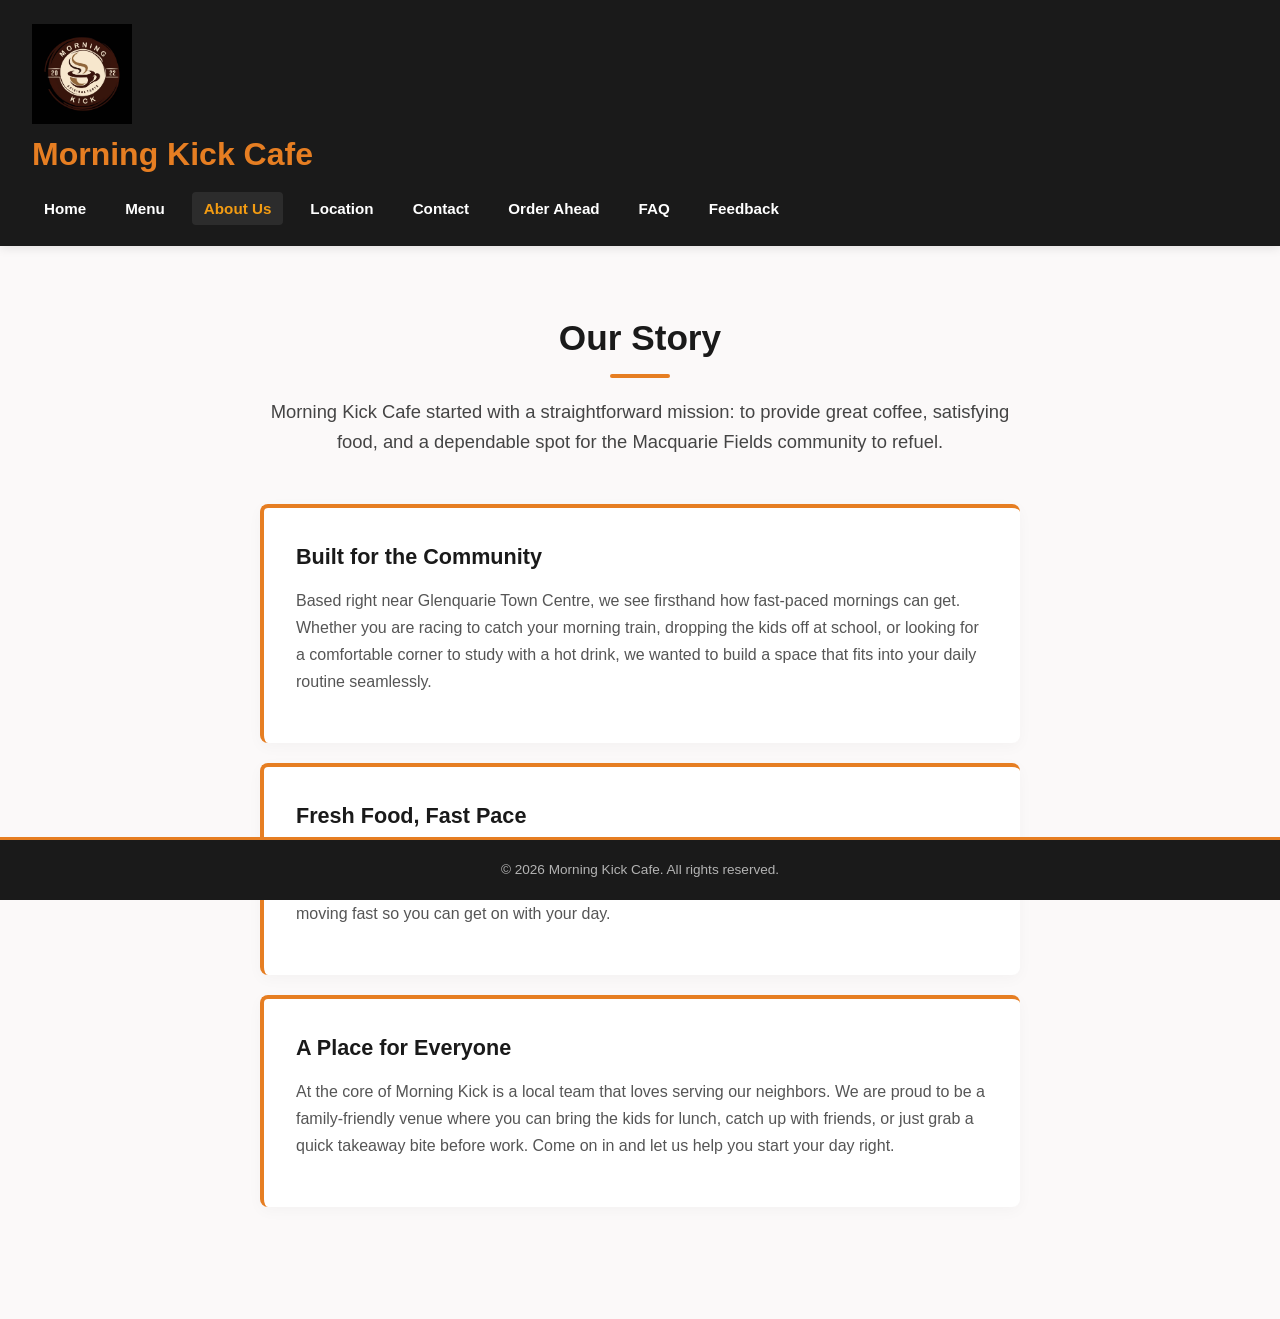
==== About.html @ 68140988 "Update About.html" ====
<!DOCTYPE html>
<html lang="en">
<head>
    <meta charset="UTF-8">
    <meta name="viewport" content="width=device-width, initial-scale=1.0">
    <title>About Us | Glenquarie Morning Kick Cafe</title>
    <link rel="stylesheet" href="style.css">
</head>
<body>
    <header class="global-header">
        <div class="logo-container">
            <img src="logo.jpg" alt="Morning Kick Cafe Logo" class="header-logo">
            <h1 class="site-title">Morning Kick Cafe</h1>
        </div>

        <nav aria-label="Main Navigation">
            <ul class="nav-links">
                <li><a href="index.html">Home</a></li>
                <li><a href="menu.html">Menu</a></li>
                <li><a href="about.html" class="active">About Us</a></li>
                <li><a href="location.html">Location</a></li>
                <li><a href="contact.html">Contact</a></li>
                <li><a href="order.html">Order Ahead</a></li>
                <li><a href="faq.html">FAQ</a></li>
                <li><a href="feedback.html">Feedback</a></li>
            </ul>
        </nav>
    </header>

    <main class="about-page">
        <section class="cafe-intro">
            <h2>Our Story</h2>
            <p>Morning Kick Cafe started with a straightforward mission: to provide great coffee, satisfying food, and a dependable spot for the Macquarie Fields community to refuel.</p>
        </section>

        <section class="quick-info-grid" style="display: block; max-width: 800px; margin: 0 auto; padding: 0 20px;">
            <div class="info-card" style="text-align: left; margin-bottom: 20px;">
                <h3>Built for the Community</h3>
                <p>Based right near Glenquarie Town Centre, we see firsthand how fast-paced mornings can get. Whether you are racing to catch your morning train, dropping the kids off at school, or looking for a comfortable corner to study with a hot drink, we wanted to build a space that fits into your daily routine seamlessly.</p>
            </div>

            <div class="info-card" style="text-align: left; margin-bottom: 20px;">
                <h3>Fresh Food, Fast Pace</h3>
                <p>We do not believe in cutting corners just because you are in a rush. From our morning espresso to our loaded burgers, big breakfasts, and sweet treats, our kitchen keeps things fresh and moving fast so you can get on with your day.</p>
            </div>

            <div class="info-card" style="text-align: left;">
                <h3>A Place for Everyone</h3>
                <p>At the core of Morning Kick is a local team that loves serving our neighbors. We are proud to be a family-friendly venue where you can bring the kids for lunch, catch up with friends, or just grab a quick takeaway bite before work. Come on in and let us help you start your day right.</p>
            </div>
        </section>
    </main>

    <footer class="global-footer">
        <p>&copy; 2026 Morning Kick Cafe. All rights reserved.</p>
    </footer>
</body>
</html>
---- style.css ----
* {
    margin: 0;
    padding: 0;
    box-sizing: border-box;
    font-family: 'Segoe UI', Tahoma, Geneva, Verdana, sans-serif;
}

body {
    background-color: hsl(0, 25%, 98%);
    color: #2b2b2b;
    line-height: 1.6;
    padding-bottom: 80px;
}

.global-header {
    background-color: #1a1a1a;
    color: #ffffff;
    padding: 1.5rem 2rem;
    display: flex;
    flex-direction: column;
    align-items: flex-start;
    gap: 1rem;
    box-shadow: 0 2px 10px rgba(0, 0, 0, 0.1);
}

.logo-container {
    display: flex;
    flex-direction: column;
    align-items: flex-start;
}

.header-logo {
    max-height: 100px;
    width: auto;
    object-fit: contain;
}

.site-title {
    font-size: 2rem;
    font-weight: 700;
    color: #e67e22;
    margin-top: 0.3rem;
}

.nav-links {
    display: flex;
    flex-direction: row;
    list-style: none;
    gap: 15px;
    margin: 0;
    padding: 0;
}

.nav-links a {
    color: #ffffff;
    text-decoration: none;
    font-weight: 600;
    font-size: 0.95rem;
    padding: 8px 12px;
    border-radius: 4px;
    transition: all 0.2s ease-in-out;
}

.nav-links a:hover,
.nav-links a.active {
    color: #f39c12;
    background-color: #2c2c2c;
}

.slider-container {
    position: relative;
    max-width: 800px;
    margin: 2.5rem auto;
    height: 400px;
    border-radius: 12px;
    overflow: hidden;
    box-shadow: 0 10px 25px rgba(0, 0, 0, 0.08);
}

.slider-frame {
    width: 100%;
    height: 100%;
    position: relative;
}

.slide {
    position: absolute;
    top: 0;
    left: 0;
    width: 100%;
    height: 100%;
    opacity: 0;
    transition: opacity 0.5s ease-in-out;
    z-index: 1;
}

.slide.active {
    opacity: 1;
    z-index: 2;
}

.slider-img {
    width: 100%;
    height: 100%;
    object-fit: cover;
}

.slide-caption {
    position: absolute;
    bottom: 0;
    left: 0;
    right: 0;
    background: rgba(0, 0, 0, 0.75);
    color: #ffffff;
    padding: 12px;
    text-align: center;
    font-size: 1.1rem;
    font-weight: 500;
}

.slider-btn {
    position: absolute;
    top: 50%;
    transform: translateY(-50%);
    background: rgba(26, 26, 26, 0.85);
    color: #ffffff;
    border: none;
    width: 46px;
    height: 46px;
    border-radius: 50%;
    cursor: pointer;
    font-size: 1.2rem;
    z-index: 10;
    display: flex;
    align-items: center;
    justify-content: center;
    transition: background 0.2s;
}

.slider-btn:hover {
    background: #e67e22;
}

.prev { left: 15px; }
.next { right: 15px; }

.cafe-intro {
    max-width: 800px;
    margin: 3rem auto 1.5rem auto;
    padding: 0 20px;
    text-align: center;
}

.cafe-intro h2 {
    font-size: 1.8rem;
    color: #1a1a1a;
    margin-bottom: 1rem;
}

.cafe-intro p {
    color: #444;
    margin-bottom: 1rem;
}

.quick-info-grid {
    display: grid;
    grid-template-columns: repeat(auto-fit, minmax(240px, 1fr));
    gap: 20px;
    max-width: 800px;
    margin: 2rem auto 4rem auto;
    padding: 0 20px;
}

.info-card {
    background: #ffffff;
    border-top: 4px solid #e67e22;
    border-radius: 8px;
    padding: 1.5rem;
    text-align: center;
    box-shadow: 0 4px 15px rgba(0, 0, 0, 0.03);
}

.info-card h3 {
    font-size: 1.2rem;
    margin-bottom: 0.5rem;
    color: #1a1a1a;
}

.info-card p {
    font-size: 0.95rem;
    color: #555;
    margin-bottom: 1rem;
}

.tag {
    display: inline-block;
    background-color: #e67e22;
    color: #ffffff;
    padding: 3px 10px;
    font-size: 0.75rem;
    font-weight: bold;
    border-radius: 20px;
    margin-top: 5px;
}

.cta-link {
    color: #e67e22;
    font-weight: 600;
    text-decoration: none;
}

.cta-link:hover {
    text-decoration: underline;
}

.cta-btn {
    display: inline-block;
    background: #1a1a1a;
    color: #ffffff;
    padding: 8px 16px;
    text-decoration: none;
    font-weight: 600;
    border-radius: 4px;
    font-size: 0.9rem;
    transition: background 0.2s;
}

.cta-btn:hover {
    background: #e67e22;
}

.global-footer {
    background-color: #1a1a1a;
    color: #b3b3b3;
    text-align: center;
    padding: 1.2rem;
    position: fixed;
    bottom: 0;
    width: 100%;
    font-size: 0.85rem;
    z-index: 100;
    border-top: 3px solid #e67e22;
}

@media (max-width: 768px) {
    .global-header {
        display: flex;
        flex-direction: column;
        align-items: center;
        text-align: center;
        padding: 1rem;
        gap: 1rem;
    }

    .logo-container {
        align-items: center;
    }

    .nav-links {
        flex-wrap: wrap;
        gap: 8px;
        justify-content: center;
    }

    .nav-links a {
        font-size: 0.85rem;
        padding: 6px 10px;
    }

    .slider-container {
        height: 240px;
        margin: 1.5rem 10px;
    }

    .slider-btn {
        width: 38px;
        height: 38px;
        font-size: 1rem;
    }

    .quick-info-grid {
        grid-template-columns: 1fr;
        margin-bottom: 6rem;
    }
}
.menu-page {
    max-width: 1300px;
    margin: 2rem auto;
    padding: 0 20px;
}

.menu-image {
    width: 100%;
    height: auto;
    border-radius: 20px;
    margin-bottom: 3rem;
    box-shadow: 0 15px 35px rgba(0,0,0,0.18);
}

.menu-title {
    text-align: center;
    font-size: 2.6rem;
    margin-bottom: 2.5rem;
    color: #1a1a1a;
    letter-spacing: 1px;
}

.menu-wrapper {
    max-width: 800px;
    margin: 0 auto;
}

.menu-section {
    margin-bottom: 2.5rem;
}

.menu-section h3 {
    font-size: 1.6rem;
    margin-bottom: 0.8rem;
    color: #1a1a1a;
}

.menu-list {
    list-style: none;
    padding-left: 0;
}

.menu-list li {
    padding: 12px 0;
    font-size: 1.2rem;
    border-bottom: 1px solid #e5e5e5;
}
* {
    margin: 0;
    padding: 0;
    box-sizing: border-box;
    font-family: 'Segoe UI', Tahoma, Geneva, Verdana, sans-serif;
}

body {
    background-color: hsl(0, 25%, 98%);
    color: #2b2b2b;
    line-height: 1.6;
    padding-bottom: 80px;
}

.global-header {
    background-color: #1a1a1a;
    color: #ffffff;
    padding: 1.5rem 2rem;
    display: flex;
    flex-direction: column;
    align-items: flex-start;
    gap: 1rem;
    box-shadow: 0 2px 10px rgba(0, 0, 0, 0.1);
}

.logo-container {
    display: flex;
    flex-direction: column;
    align-items: flex-start;
}

.header-logo {
    max-height: 100px;
    width: auto;
    object-fit: contain;
}

.site-title {
    font-size: 2rem;
    font-weight: 700;
    color: #e67e22;
    margin-top: 0.3rem;
}

.nav-links {
    display: flex;
    flex-direction: row;
    list-style: none;
    gap: 15px;
    margin: 0;
    padding: 0;
}

.nav-links a {
    color: #ffffff;
    text-decoration: none;
    font-weight: 600;
    font-size: 0.95rem;
    padding: 8px 12px;
    border-radius: 4px;
    transition: all 0.2s ease-in-out;
}

.nav-links a:hover,
.nav-links a.active {
    color: #f39c12;
    background-color: #2c2c2c;
}

.about-page {
    padding: 2rem 0;
}

.cafe-intro {
    max-width: 800px;
    margin: 2rem auto 3rem auto;
    padding: 0 20px;
    text-align: center;
}

.cafe-intro h2 {
    font-size: 2.2rem;
    color: #1a1a1a;
    margin-bottom: 1.2rem;
    position: relative;
    display: inline-block;
}

.cafe-intro h2::after {
    content: '';
    display: block;
    width: 60px;
    height: 4px;
    background-color: #e67e22;
    margin: 0.5rem auto 0 auto;
    border-radius: 2px;
}

.cafe-intro p {
    font-size: 1.15rem;
    color: #444444;
}

.info-card {
    background: #ffffff;
    border-left: 4px solid #e67e22;
    border-radius: 8px;
    padding: 2rem;
    box-shadow: 0 4px 15px rgba(0, 0, 0, 0.03);
    transition: transform 0.2s ease, box-shadow 0.2s ease;
}

.info-card:hover {
    transform: translateY(-2px);
    box-shadow: 0 6px 20px rgba(0, 0, 0, 0.06);
}

.info-card h3 {
    font-size: 1.35rem;
    margin-bottom: 0.75rem;
    color: #1a1a1a;
}

.info-card p {
    font-size: 1rem;
    color: #555555;
    line-height: 1.7;
}

.global-footer {
    background-color: #1a1a1a;
    color: #b3b3b3;
    text-align: center;
    padding: 1.2rem;
    position: fixed;
    bottom: 0;
    width: 100%;
    font-size: 0.85rem;
    z-index: 100;
    border-top: 3px solid #e67e22;
}

@media (max-width: 768px) {
    .global-header {
        display: flex;
        flex-direction: column;
        align-items: center;
        text-align: center;
        padding: 1rem;
        gap: 1rem;
    }

    .logo-container {
        align-items: center;
    }

    .nav-links {
        flex-wrap: wrap;
        gap: 8px;
        justify-content: center;
    }

    .nav-links a {
        font-size: 0.85rem;
        padding: 6px 10px;
    }

    .cafe-intro h2 {
        font-size: 1.8rem;
    }

    .info-card {
        padding: 1.5rem;
    }
}
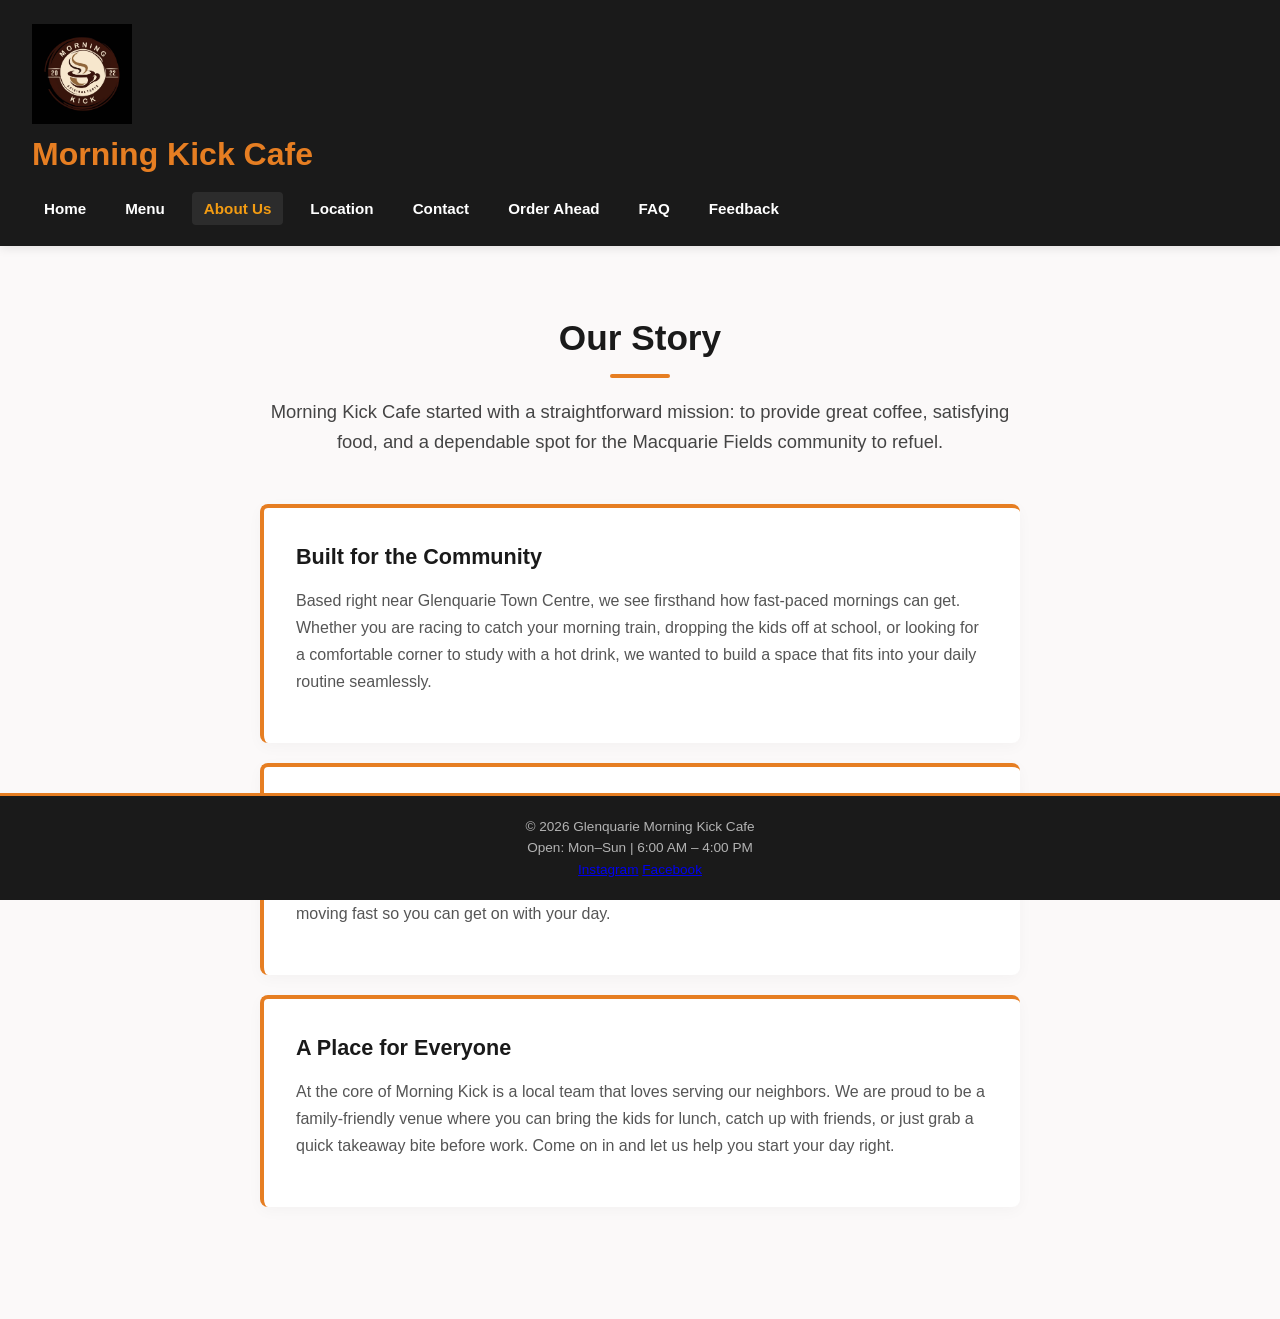
==== commit 1d8cd056: "I added corrected footers with links to social media with easy access. This will help consumers be c" ====
--- a/About.html
+++ b/About.html
@@ -52,7 +52,14 @@
     </main>
 
     <footer class="global-footer">
-        <p>&copy; 2026 Morning Kick Cafe. All rights reserved.</p>
+        <div class="footer-content">
+            <p>© 2026 Glenquarie Morning Kick Cafe</p>
+            <p>Open: Mon–Sun | 6:00 AM – 4:00 PM</p>
+            <div class="footer-links">
+                <a href="https://instagram.com" class="footer-link">Instagram</a>
+                <a href="https://facebook.com" class="footer-link">Facebook</a>
+            </div>
+        </div>
     </footer>
 </body>
 </html>
--- a/style.css
+++ b/style.css
@@ -504,4 +504,108 @@
     .info-card {
         padding: 1.5rem;
     }
-}+}
+.page-wrapper {
+    max-width: 900px;
+    margin: 0 auto;
+    padding: 40px 20px;
+}
+
+.page-title {
+    font-size: 2.2rem;
+    margin-bottom: 20px;
+    text-align: center;
+}
+
+.page-description {
+    font-size: 1.1rem;
+    margin-bottom: 30px;
+    text-align: center;
+}
+
+.form-container {
+    display: flex;
+    flex-direction: column;
+    gap: 20px;
+    background-color: #ffffff;
+    padding: 25px;
+    border-radius: 10px;
+    box-shadow: 0 0 10px rgba(0,0,0,0.08);
+}
+
+.form-container label {
+    font-weight: 600;
+}
+
+.form-container input,
+.form-container select,
+.form-container textarea {
+    padding: 12px;
+    border: 1px solid #ccc;
+    border-radius: 6px;
+    font-size: 1rem;
+}
+
+.form-button {
+    padding: 14px;
+    background-color: #1a1a1a;
+    color: #ffffff;
+    border: none;
+    border-radius: 6px;
+    font-size: 1.1rem;
+    cursor: pointer;
+}
+
+.form-button:hover {
+    background-color: #2e7d32;
+}
+.page-wrapper {
+    max-width: 900px;
+    margin: 0 auto;
+    padding: 40px 20px;
+}
+
+.page-title {
+    font-size: 2.2rem;
+    margin-bottom: 20px;
+    text-align: center;
+}
+
+.page-description {
+    font-size: 1.1rem;
+    margin-bottom: 30px;
+    text-align: center;
+}
+
+.form-container {
+    display: flex;
+    flex-direction: column;
+    gap: 20px;
+    background-color: #ffffff;
+    padding: 25px;
+    border-radius: 10px;
+    box-shadow: 0 0 10px rgba(0,0,0,0.08);
+}
+
+.form-container input,
+.form-container select,
+.form-container textarea {
+    padding: 12px;
+    border: 1px solid #ccc;
+    border-radius: 6px;
+    font-size: 1rem;
+}
+
+.form-button {
+    padding: 14px;
+    background-color: #1a1a1a;
+    color: #ffffff;
+    border: none;
+    border-radius: 6px;
+    font-size: 1.1rem;
+    cursor: pointer;
+}
+
+.form-button:hover {
+    background-color: #2e7d32;
+}
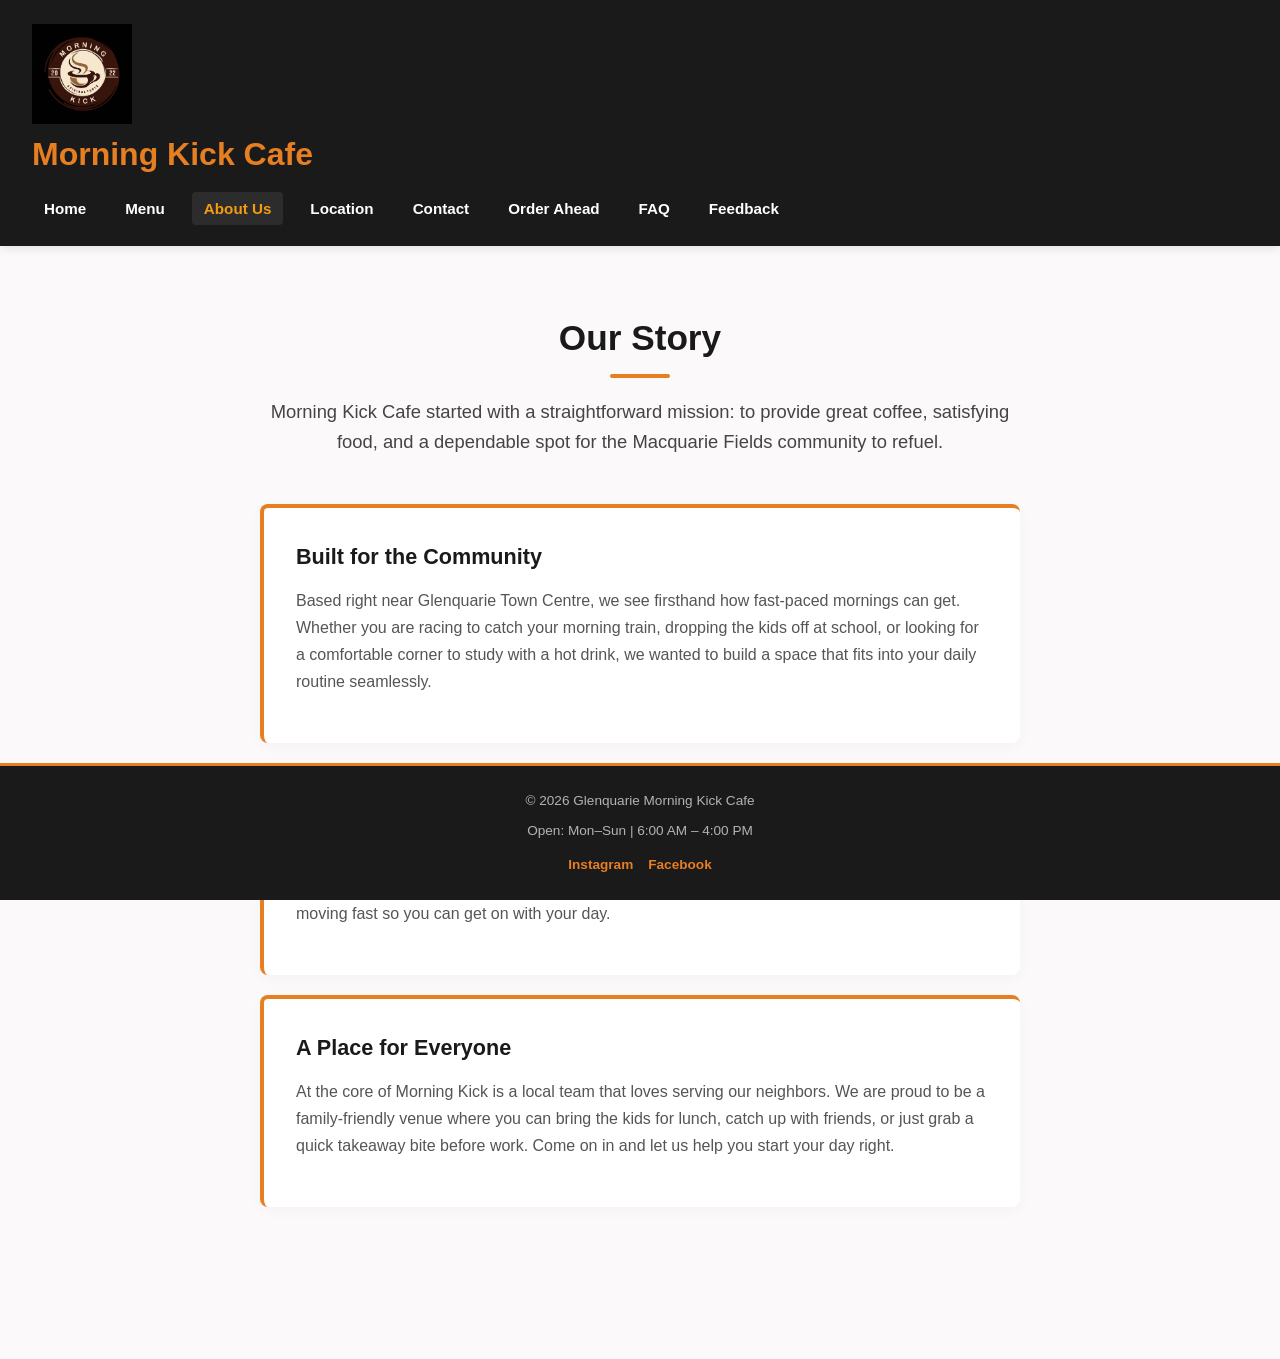
==== commit 536cc102: "I fixed all the code that needed to be fixed and checked functionallity of the web page for both mob" ====
--- a/About.html
+++ b/About.html
@@ -18,7 +18,7 @@
                 <li><a href="index.html">Home</a></li>
                 <li><a href="menu.html">Menu</a></li>
                 <li><a href="about.html" class="active">About Us</a></li>
-                <li><a href="location.html">Location</a></li>
+                <li><a href="Location.html">Location</a></li>
                 <li><a href="contact.html">Contact</a></li>
                 <li><a href="order.html">Order Ahead</a></li>
                 <li><a href="faq.html">FAQ</a></li>
@@ -56,8 +56,8 @@
             <p>© 2026 Glenquarie Morning Kick Cafe</p>
             <p>Open: Mon–Sun | 6:00 AM – 4:00 PM</p>
             <div class="footer-links">
-                <a href="https://instagram.com" class="footer-link">Instagram</a>
-                <a href="https://facebook.com" class="footer-link">Facebook</a>
+                <a href="https://www.instagram.com/kick.morning/" class="footer-link">Instagram</a>
+                <a href="https://www.facebook.com/p/Morning-kick-100083038943565/" class="footer-link">Facebook</a>
             </div>
         </div>
     </footer>
--- a/style.css
+++ b/style.css
@@ -609,3 +609,284 @@
 .form-button:hover {
     background-color: #2e7d32;
 }
+* {
+    margin: 0;
+    padding: 0;
+    box-sizing: border-box;
+    font-family: 'Segoe UI', Tahoma, Geneva, Verdana, sans-serif;
+}
+
+body {
+    background-color: hsl(0, 25%, 98%);
+    color: #2b2b2b;
+    line-height: 1.6;
+    padding-bottom: 120px;
+}
+
+.global-header {
+    background-color: #1a1a1a;
+    color: #ffffff;
+    padding: 1.5rem 2rem;
+    display: flex;
+    flex-direction: column;
+    align-items: flex-start;
+    gap: 1rem;
+    box-shadow: 0 2px 10px rgba(0, 0, 0, 0.1);
+}
+
+.logo-container {
+    display: flex;
+    flex-direction: column;
+    align-items: flex-start;
+}
+
+.header-logo {
+    max-height: 100px;
+    width: auto;
+    object-fit: contain;
+}
+
+.site-title {
+    font-size: 2rem;
+    font-weight: 700;
+    color: #e67e22;
+    margin-top: 0.3rem;
+}
+
+.nav-links {
+    display: flex;
+    flex-direction: row;
+    list-style: none;
+    gap: 15px;
+    margin: 0;
+    padding: 0;
+}
+
+.nav-links a {
+    color: #ffffff;
+    text-decoration: none;
+    font-weight: 600;
+    font-size: 0.95rem;
+    padding: 8px 12px;
+    border-radius: 4px;
+    transition: all 0.2s ease-in-out;
+}
+
+.nav-links a:hover,
+.nav-links a.active {
+    color: #f39c12;
+    background-color: #2c2c2c;
+}
+
+.page-wrapper {
+    max-width: 800px;
+    margin: 3rem auto;
+    padding: 0 20px;
+}
+
+.page-title {
+    font-size: 2.2rem;
+    color: #1a1a1a;
+    text-align: center;
+    margin-bottom: 2.5rem;
+    position: relative;
+}
+
+.page-title::after {
+    content: '';
+    display: block;
+    width: 60px;
+    height: 4px;
+    background-color: #e67e22;
+    margin: 0.5rem auto 0 auto;
+    border-radius: 2px;
+}
+
+.faq-list {
+    display: flex;
+    flex-direction: column;
+    gap: 1.2rem;
+}
+
+.faq-item {
+    background: #ffffff;
+    border: 1px solid #e0e0e0;
+    border-radius: 6px;
+    overflow: hidden;
+    box-shadow: 0 2px 5px rgba(0, 0, 0, 0.02);
+}
+
+.faq-question {
+    width: 100%;
+    background: none;
+    border: none;
+    outline: none;
+    text-align: left;
+    padding: 1.2rem 1.5rem;
+    font-size: 1.1rem;
+    font-weight: 600;
+    color: #1a1a1a;
+    cursor: pointer;
+    display: flex;
+    justify-content: space-between;
+    align-items: center;
+    transition: background-color 0.2s ease;
+}
+
+.faq-question:hover {
+    background-color: #fcfcfc;
+}
+
+.faq-question span {
+    color: #e67e22;
+    font-size: 1.3rem;
+    font-weight: bold;
+}
+
+.faq-answer {
+    padding: 0 1.5rem 1.2rem 1.5rem;
+    color: #555555;
+    font-size: 1rem;
+    border-top: 1px solid #f5f5f5;
+    background-color: #fafafa;
+}
+
+.global-footer {
+    background-color: #1a1a1a;
+    color: #b3b3b3;
+    padding: 1.5rem;
+    position: fixed;
+    bottom: 0;
+    width: 100%;
+    z-index: 100;
+    border-top: 3px solid #e67e22;
+}
+
+.footer-content {
+    max-width: 800px;
+    margin: 0 auto;
+    display: flex;
+    flex-direction: column;
+    align-items: center;
+    gap: 0.5rem;
+    font-size: 0.85rem;
+    text-align: center;
+}
+
+.footer-links {
+    display: flex;
+    gap: 15px;
+    margin-top: 0.3rem;
+}
+
+.footer-link {
+    color: #e67e22;
+    text-decoration: none;
+    font-weight: 600;
+    transition: color 0.2s ease;
+}
+
+.footer-link:hover {
+    color: #f39c12;
+}
+
+@media (max-width: 768px) {
+    .global-header {
+        display: flex;
+        flex-direction: column;
+        align-items: center;
+        text-align: center;
+        padding: 1rem;
+        gap: 1rem;
+    }
+
+    .logo-container {
+        align-items: center;
+    }
+
+    .nav-links {
+        flex-wrap: wrap;
+        gap: 8px;
+        justify-content: center;
+    }
+
+    .nav-links a {
+        font-size: 0.85rem;
+        padding: 6px 10px;
+    }
+
+    .page-title {
+        font-size: 1.8rem;
+    }
+
+    .faq-question {
+        padding: 1rem;
+        font-size: 1rem;
+    }
+
+    .faq-answer {
+        padding: 0 1rem 1rem 1rem;
+    }
+}
+.page-wrapper {
+    max-width: 900px;
+    margin: 0 auto;
+    padding: 40px 20px;
+}
+
+.page-title {
+    text-align: center;
+    font-size: 2rem;
+    margin-bottom: 20px;
+}
+
+.page-description {
+    text-align: center;
+    font-size: 1.1rem;
+    margin-bottom: 30px;
+}
+
+.form-container {
+    display: flex;
+    flex-direction: column;
+    gap: 20px;
+    background: #ffffff;
+    padding: 25px;
+    border-radius: 10px;
+    box-shadow: 0 0 10px rgba(0,0,0,0.08);
+}
+
+.form-container input,
+.form-container textarea {
+    padding: 12px;
+    border: 1px solid #ccc;
+    border-radius: 6px;
+    font-size: 1rem;
+    width: 100%;
+}
+
+.form-button {
+    padding: 14px;
+    background-color: #1a1a1a;
+    color: #ffffff;
+    border: none;
+    border-radius: 6px;
+    font-size: 1.1rem;
+    cursor: pointer;
+    width: 100%;
+}
+
+.form-button:hover {
+    background-color: #2e7d32;
+}
+html, body {
+    height: auto;
+    overflow-y: auto;
+}
+.location-page,
+.location-grid,
+.map-pane,
+.map-frame-container {
+    height: auto;
+    overflow: visible;
+}
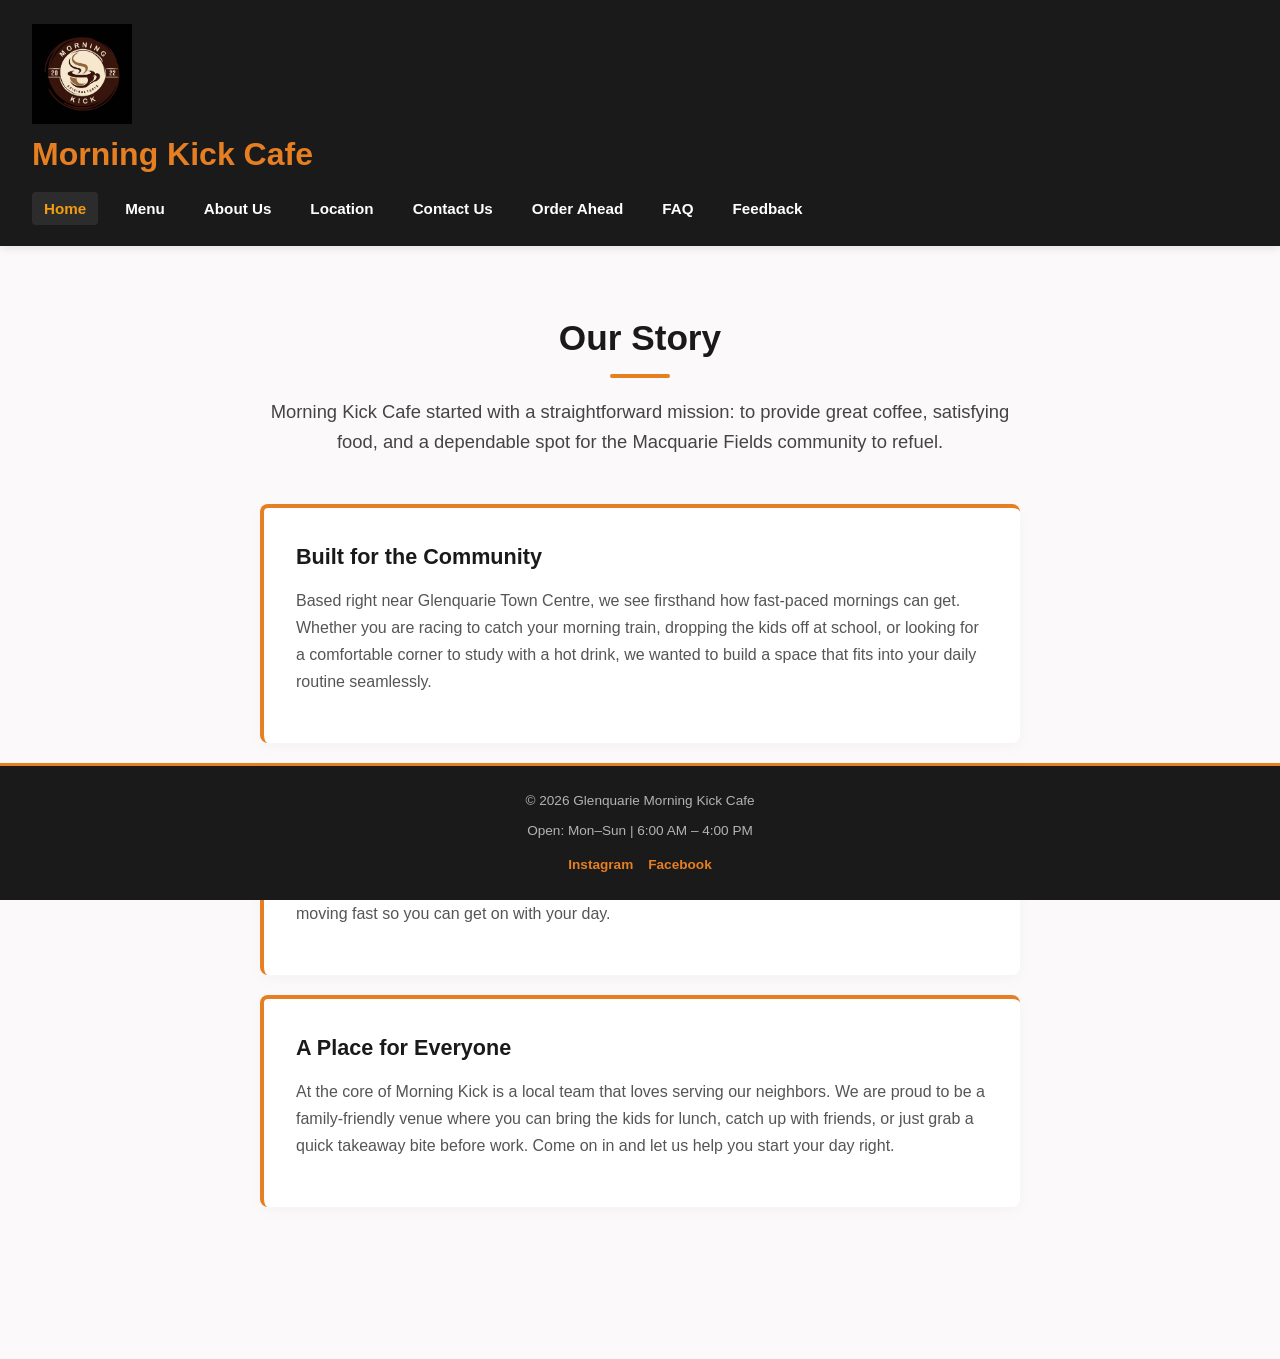
==== commit 6eb60ca0: "I fixed the code that did not allow the github pages to worl" ====
--- a/About.html
+++ b/About.html
@@ -15,14 +15,15 @@
 
         <nav aria-label="Main Navigation">
             <ul class="nav-links">
-                <li><a href="index.html">Home</a></li>
+                <li><a href="index.html" class="active">Home</a></li>
                 <li><a href="menu.html">Menu</a></li>
-                <li><a href="about.html" class="active">About Us</a></li>
+                <li><a href="about.html">About Us</a></li>
                 <li><a href="Location.html">Location</a></li>
-                <li><a href="contact.html">Contact</a></li>
+                <li><a href="contact.html">Contact Us</a></li>
                 <li><a href="order.html">Order Ahead</a></li>
                 <li><a href="faq.html">FAQ</a></li>
-                <li><a href="feedback.html">Feedback</a></li>
+                <li><a href="Feedback.html">Feedback</a></li>
+               
             </ul>
         </nav>
     </header>
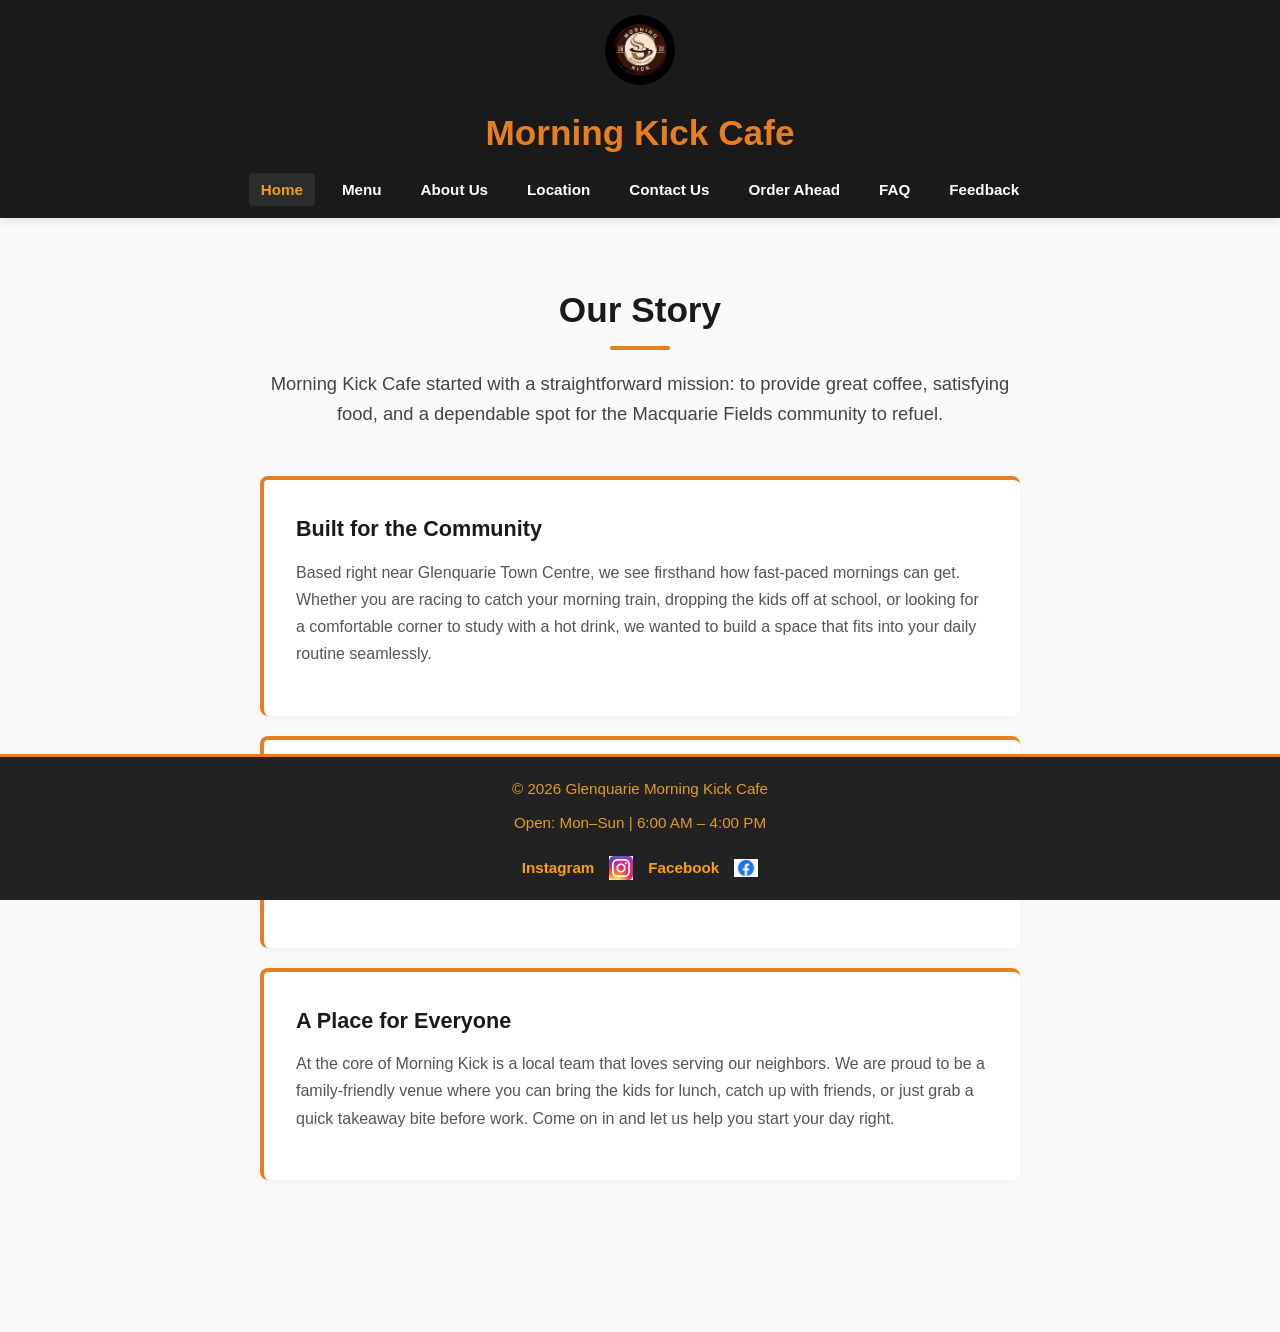
==== commit b69b57da: "I fixed the javascript for all pages with a form involved to ensure full marks after taking miss chi" ====
--- a/About.html
+++ b/About.html
@@ -52,13 +52,16 @@
         </section>
     </main>
 
-    <footer class="global-footer">
+   <footer class="global-footer">
         <div class="footer-content">
             <p>© 2026 Glenquarie Morning Kick Cafe</p>
             <p>Open: Mon–Sun | 6:00 AM – 4:00 PM</p>
             <div class="footer-links">
                 <a href="https://www.instagram.com/kick.morning/" class="footer-link">Instagram</a>
+                <img src="instagram-icon.png"  class="social-icon">
+            </a>
                 <a href="https://www.facebook.com/p/Morning-kick-100083038943565/" class="footer-link">Facebook</a>
+                <img src="facebook-icon.png"class="social-icon">
             </div>
         </div>
     </footer>
--- a/style.css
+++ b/style.css
@@ -890,3 +890,105 @@
     height: auto;
     overflow: visible;
 }
+
+.global-footer {
+    background-color: #222222;
+    color: #e39c22;
+    padding: 20px 0;
+    text-align: center;
+    font-family: inherit;
+}
+
+.footer-content {
+    max-width: 1200px;
+    margin: 0 auto;
+    padding: 0 15px;
+    display: flex;
+    flex-direction: column;
+    align-items: center;
+    gap: 10px;
+}
+
+.footer-content p {
+    margin: 0;
+    font-size: 0.95rem;
+}
+
+.footer-links {
+    display: flex;
+    align-items: center;
+    justify-content: center;
+    gap: 15px;
+    margin-top: 10px;
+    flex-wrap: wrap;
+}
+
+.footer-link {
+    color: #ff9f04;
+    text-decoration: none;
+    font-size: 0.95rem;
+    transition: color 0.3s ease;
+}
+
+.footer-link:hover {
+    color: #e0a96d;
+    text-decoration: underline;
+}
+
+.social-icon {
+    width: 24px;
+    height: 24px;
+    object-fit: contain;
+    vertical-align: middle;
+    transition: transform 0.3s ease;
+}
+
+.social-icon:hover {
+    transform: scale(1.15);
+}
+.hours-card h3,
+.hours-card table {
+    text-align: center;
+    margin-left: auto;
+    margin-right: auto;
+}
+.hours-table th,
+.hours-table td {
+    text-align: center;
+}
+.global-header {
+    display: flex;
+    align-items: center;
+    justify-content: space-between;
+    padding: 15px 30px;
+}
+
+.logo-container {
+    display: flex;
+    align-items: center;
+    gap: 20px;
+    flex-grow: 1;
+}
+
+.header-logo {
+    width: 70px;
+    height: 70px;
+    object-fit: cover;
+    border-radius: 50%;
+}
+
+.site-title {
+    margin: 0 auto;
+    font-size: 2.2rem;
+    text-align: center;
+    white-space: nowrap;
+}
+
+.nav-links {
+    display: flex;
+    gap: 15px;
+    list-style: none;
+    margin: 0;
+    padding: 0;
+}
+
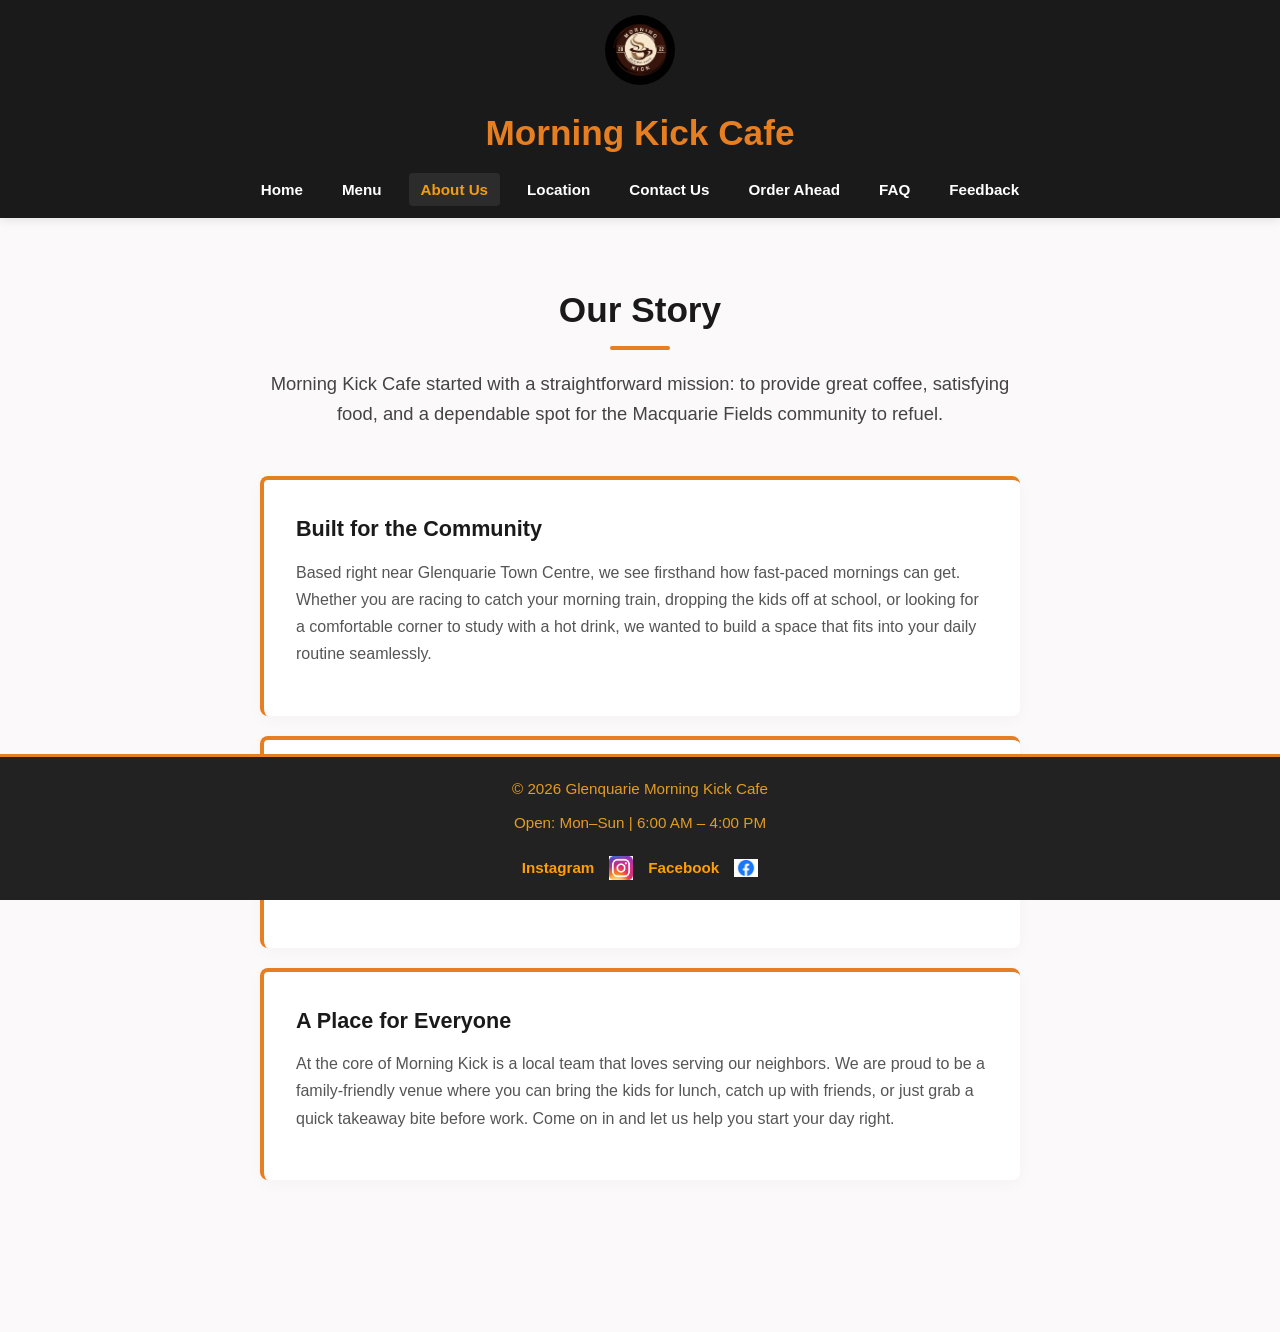
==== commit fa5190cd: "I made sure when i clicked on the page the actual page was highlighted, a quick fix did not take mor" ====
--- a/About.html
+++ b/About.html
@@ -15,9 +15,9 @@
 
         <nav aria-label="Main Navigation">
             <ul class="nav-links">
-                <li><a href="index.html" class="active">Home</a></li>
+                <li><a href="index.html" >Home</a></li>
                 <li><a href="menu.html">Menu</a></li>
-                <li><a href="about.html">About Us</a></li>
+                <li><a href="about.html" class="active">About Us</a></li>
                 <li><a href="Location.html">Location</a></li>
                 <li><a href="contact.html">Contact Us</a></li>
                 <li><a href="order.html">Order Ahead</a></li>
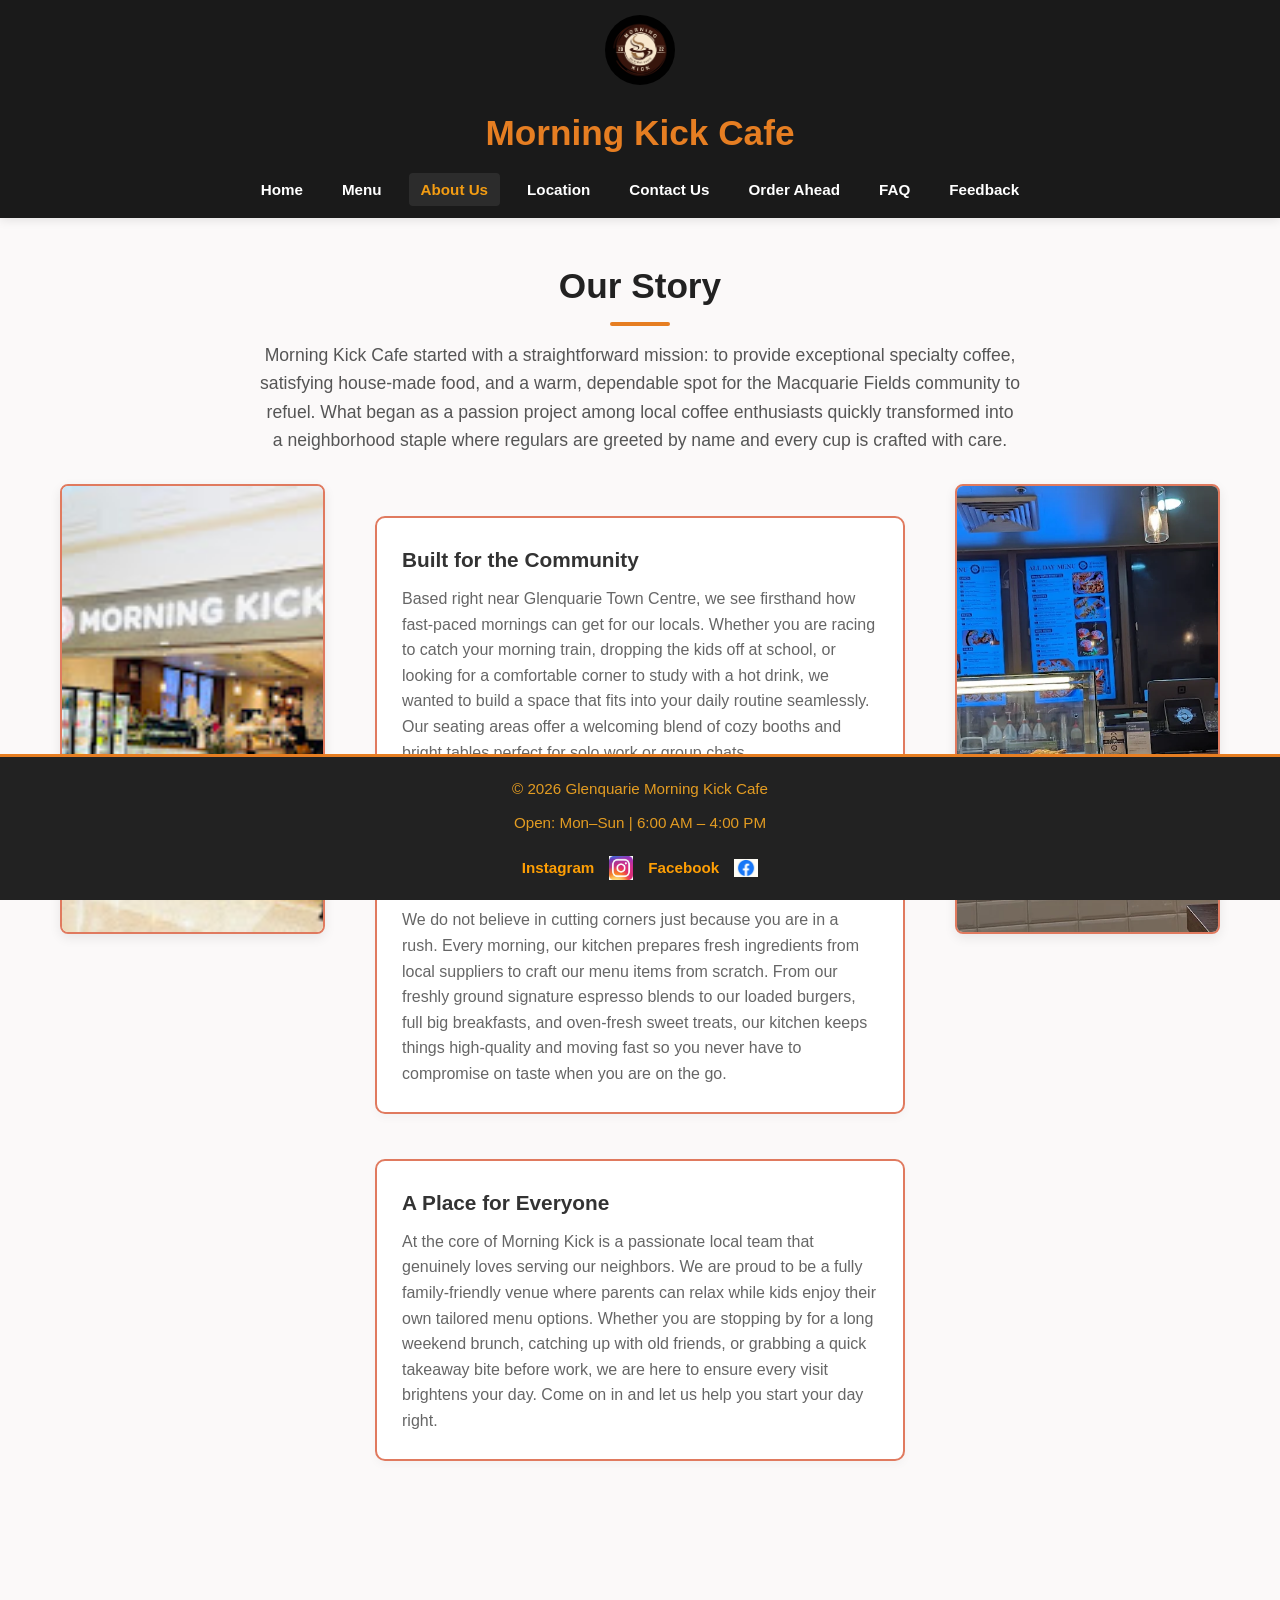
==== commit 8fdb9ccd: "Last commit I changed the about page to be more visually appealing according to Miss Chillas instruc" ====
--- a/About.html
+++ b/About.html
@@ -29,26 +29,38 @@
     </header>
 
     <main class="about-page">
-        <section class="cafe-intro">
+        <section class="cafe-intro" style="text-align: center; max-width: 800px; margin: 0 auto 30px auto; padding: 0 20px;">
             <h2>Our Story</h2>
-            <p>Morning Kick Cafe started with a straightforward mission: to provide great coffee, satisfying food, and a dependable spot for the Macquarie Fields community to refuel.</p>
+            <p>Morning Kick Cafe started with a straightforward mission: to provide exceptional specialty coffee, satisfying house-made food, and a warm, dependable spot for the Macquarie Fields community to refuel. What began as a passion project among local coffee enthusiasts quickly transformed into a neighborhood staple where regulars are greeted by name and every cup is crafted with care.</p>
         </section>
 
-        <section class="quick-info-grid" style="display: block; max-width: 800px; margin: 0 auto; padding: 0 20px;">
-            <div class="info-card" style="text-align: left; margin-bottom: 20px;">
-                <h3>Built for the Community</h3>
-                <p>Based right near Glenquarie Town Centre, we see firsthand how fast-paced mornings can get. Whether you are racing to catch your morning train, dropping the kids off at school, or looking for a comfortable corner to study with a hot drink, we wanted to build a space that fits into your daily routine seamlessly.</p>
+        <section class="about-content-layout" style="display: flex; align-items: flex-start; justify-content: center; gap: 30px; max-width: 1200px; margin: 0 auto; padding: 0 20px;">
+            
+            <div class="image-column-left" style="flex: 1; min-width: 250px;">
+                <img src="interior.jpeg" alt="Cafe Interior Left" class="about-img" style="width: 100%; height: auto; border-radius: 8px;">
             </div>
 
-            <div class="info-card" style="text-align: left; margin-bottom: 20px;">
-                <h3>Fresh Food, Fast Pace</h3>
-                <p>We do not believe in cutting corners just because you are in a rush. From our morning espresso to our loaded burgers, big breakfasts, and sweet treats, our kitchen keeps things fresh and moving fast so you can get on with your day.</p>
+            <div class="quick-info-grid" style="flex: 2; min-width: 300px;">
+                <div class="info-card" style="text-align: left; margin-bottom: 25px;">
+                    <h3>Built for the Community</h3>
+                    <p>Based right near Glenquarie Town Centre, we see firsthand how fast-paced mornings can get for our locals. Whether you are racing to catch your morning train, dropping the kids off at school, or looking for a comfortable corner to study with a hot drink, we wanted to build a space that fits into your daily routine seamlessly. Our seating areas offer a welcoming blend of cozy booths and bright tables perfect for solo work or group chats.</p>
+                </div>
+
+                <div class="info-card" style="text-align: left; margin-bottom: 25px;">
+                    <h3>Fresh Food, Fast Pace</h3>
+                    <p>We do not believe in cutting corners just because you are in a rush. Every morning, our kitchen prepares fresh ingredients from local suppliers to craft our menu items from scratch. From our freshly ground signature espresso blends to our loaded burgers, full big breakfasts, and oven-fresh sweet treats, our kitchen keeps things high-quality and moving fast so you never have to compromise on taste when you are on the go.</p>
+                </div>
+
+                <div class="info-card" style="text-align: left;">
+                    <h3>A Place for Everyone</h3>
+                    <p>At the core of Morning Kick is a passionate local team that genuinely loves serving our neighbors. We are proud to be a fully family-friendly venue where parents can relax while kids enjoy their own tailored menu options. Whether you are stopping by for a long weekend brunch, catching up with old friends, or grabbing a quick takeaway bite before work, we are here to ensure every visit brightens your day. Come on in and let us help you start your day right.</p>
+                </div>
             </div>
 
-            <div class="info-card" style="text-align: left;">
-                <h3>A Place for Everyone</h3>
-                <p>At the core of Morning Kick is a local team that loves serving our neighbors. We are proud to be a family-friendly venue where you can bring the kids for lunch, catch up with friends, or just grab a quick takeaway bite before work. Come on in and let us help you start your day right.</p>
+            <div class="image-column-right" style="flex: 1; min-width: 250px;">
+                <img src="interior.webp" alt="Cafe Interior Right" class="about-img" style="width: 100%; height: auto; border-radius: 8px;">
             </div>
+
         </section>
     </main>
 
--- a/style.css
+++ b/style.css
@@ -991,4 +991,277 @@
     margin: 0;
     padding: 0;
 }
-
+.about-page {
+    max-width: 1200px;
+    margin: 0 auto;
+    padding: 40px 20px;
+}
+
+.cafe-intro {
+    text-align: center;
+    max-width: 800px;
+    margin: 0 auto 40px auto;
+}
+
+.cafe-intro h2 {
+    font-size: 2.2rem;
+    margin-bottom: 15px;
+    color: #222;
+}
+
+.cafe-intro p {
+    font-size: 1.1rem;
+    line-height: 1.6;
+    color: #555;
+}
+
+.about-content-layout {
+    display: flex;
+    align-items: stretch;
+    justify-content: center;
+    gap: 30px;
+}
+
+.image-column-left,
+.image-column-right {
+    flex: 1;
+    min-width: 250px;
+}
+
+.about-img {
+    width: 100%;
+    height: 100%;
+    object-fit: cover;
+    border-radius: 12px;
+    box-shadow: 0 4px 12px rgba(0, 0, 0, 0.08);
+}
+
+.quick-info-grid {
+    flex: 2;
+    display: flex;
+    flex-direction: column;
+    gap: 20px;
+}
+
+.info-card {
+    background-color: #ffffff;
+    border: 1px solid #eaeaea;
+    border-radius: 10px;
+    padding: 25px;
+    box-shadow: 0 4px 10px rgba(0, 0, 0, 0.03);
+    transition: transform 0.2s ease, box-shadow 0.2s ease;
+}
+
+.info-card:hover {
+    transform: translateY(-3px);
+    box-shadow: 0 6px 15px rgba(0, 0, 0, 0.08);
+}
+
+.info-card h3 {
+    margin-top: 0;
+    margin-bottom: 10px;
+    font-size: 1.3rem;
+    color: #333;
+}
+
+.info-card p {
+    margin: 0;
+    line-height: 1.6;
+    color: #666;
+}
+
+.faq-list {
+    max-width: 800px;
+    margin: 0 auto;
+    display: flex;
+    flex-direction: column;
+    gap: 15px;
+}
+
+.faq-item {
+    border: 1px solid #e0e0e0;
+    border-radius: 8px;
+    overflow: hidden;
+    background-color: #fff;
+    box-shadow: 0 2px 6px rgba(0,0,0,0.03);
+}
+
+.faq-question {
+    width: 100%;
+    padding: 18px 20px;
+    background: #ffffff;
+    border: none;
+    outline: none;
+    text-align: left;
+    font-size: 1.1rem;
+    font-weight: 600;
+    color: #222;
+    cursor: pointer;
+    display: flex;
+    justify-content: space-between;
+    align-items: center;
+    transition: background-color 0.2s ease;
+}
+
+.faq-question:hover {
+    background-color: #f9f9f9;
+}
+
+.faq-question span {
+    font-size: 1.4rem;
+    font-weight: bold;
+    color: #d97706;
+    transition: transform 0.3s ease;
+}
+
+.faq-answer {
+    padding: 0 20px 18px 20px;
+    color: #555;
+    line-height: 1.6;
+}
+.about-page {
+    max-width: 1400px;
+    margin: 0 auto;
+    padding: 40px 20px;
+}
+
+.cafe-intro {
+    text-align: center;
+    max-width: 800px;
+    margin: 0 auto 40px auto;
+}
+
+.cafe-intro h2 {
+    font-size: 2.2rem;
+    margin-bottom: 15px;
+    color: #222;
+}
+
+.cafe-intro p {
+    font-size: 1.1rem;
+    line-height: 1.6;
+    color: #555;
+}
+
+.about-content-layout {
+    display: flex;
+    align-items: stretch;
+    justify-content: center;
+    gap: 30px;
+}
+
+.image-column-left,
+.image-column-right {
+    flex: 1.6;
+    min-width: 320px;
+    display: flex;
+}
+
+.about-img {
+    width: 100%;
+    height: 100%;
+    min-height: 450px;
+    object-fit: cover;
+    border-radius: 12px;
+    border: 2px solid #e07a5f;
+    box-shadow: 0 4px 12px rgba(0, 0, 0, 0.08);
+}
+
+.quick-info-grid {
+    flex: 2;
+    display: flex;
+    flex-direction: column;
+    gap: 20px;
+}
+
+.info-card {
+    background-color: #ffffff;
+    border: 2px solid #e07a5f;
+    border-radius: 10px;
+    padding: 25px;
+    box-shadow: 0 4px 10px rgba(0, 0, 0, 0.03);
+    transition: transform 0.2s ease, box-shadow 0.2s ease;
+}
+
+.info-card:hover {
+    transform: translateY(-3px);
+    box-shadow: 0 6px 15px rgba(0, 0, 0, 0.08);
+}
+
+.info-card h3 {
+    margin-top: 0;
+    margin-bottom: 10px;
+    font-size: 1.3rem;
+    color: #333;
+}
+
+.info-card p {
+    margin: 0;
+    line-height: 1.6;
+    color: #666;
+}
+
+.faq-list {
+    max-width: 800px;
+    margin: 0 auto;
+    display: flex;
+    flex-direction: column;
+    gap: 15px;
+}
+
+.faq-item {
+    border: 2px solid #e07a5f;
+    border-radius: 8px;
+    overflow: hidden;
+    background-color: #fff;
+    box-shadow: 0 2px 6px rgba(0,0,0,0.03);
+}
+
+.faq-question {
+    width: 100%;
+    padding: 18px 20px;
+    background: #ffffff;
+    border: none;
+    outline: none;
+    text-align: left;
+    font-size: 1.1rem;
+    font-weight: 600;
+    color: #222;
+    cursor: pointer;
+    display: flex;
+    justify-content: space-between;
+    align-items: center;
+    transition: background-color 0.2s ease;
+}
+
+.faq-question:hover {
+    background-color: #f9f9f9;
+}
+
+.faq-question span {
+    font-size: 1.4rem;
+    font-weight: bold;
+    color: #e07a5f;
+    transition: transform 0.3s ease;
+}
+
+.faq-answer {
+    padding: 0 20px 18px 20px;
+    color: #555;
+    line-height: 1.6;
+}
+
+@media (max-width: 900px) {
+    .about-content-layout {
+        flex-direction: column;
+    }
+
+    .image-column-left,
+    .image-column-right {
+        width: 100%;
+    }
+
+    .about-img {
+        height: 300px;
+    }
+}
